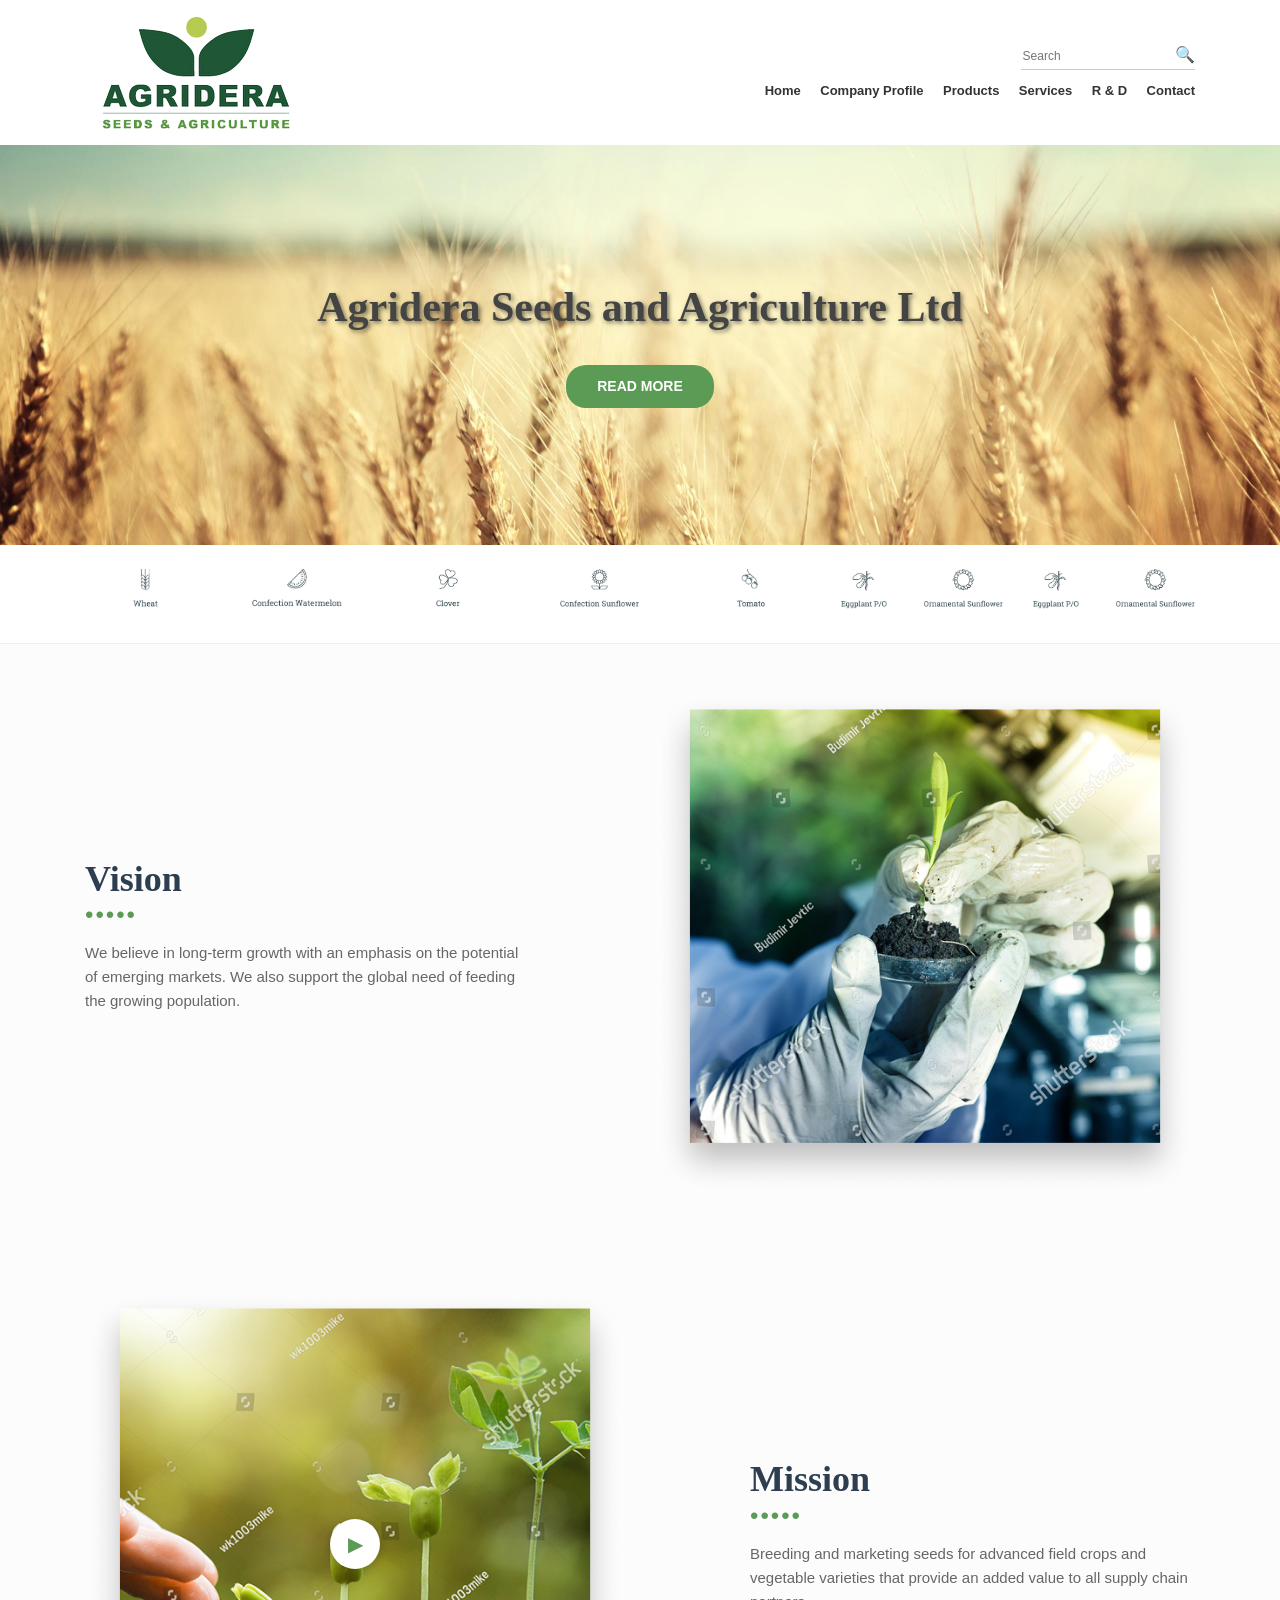
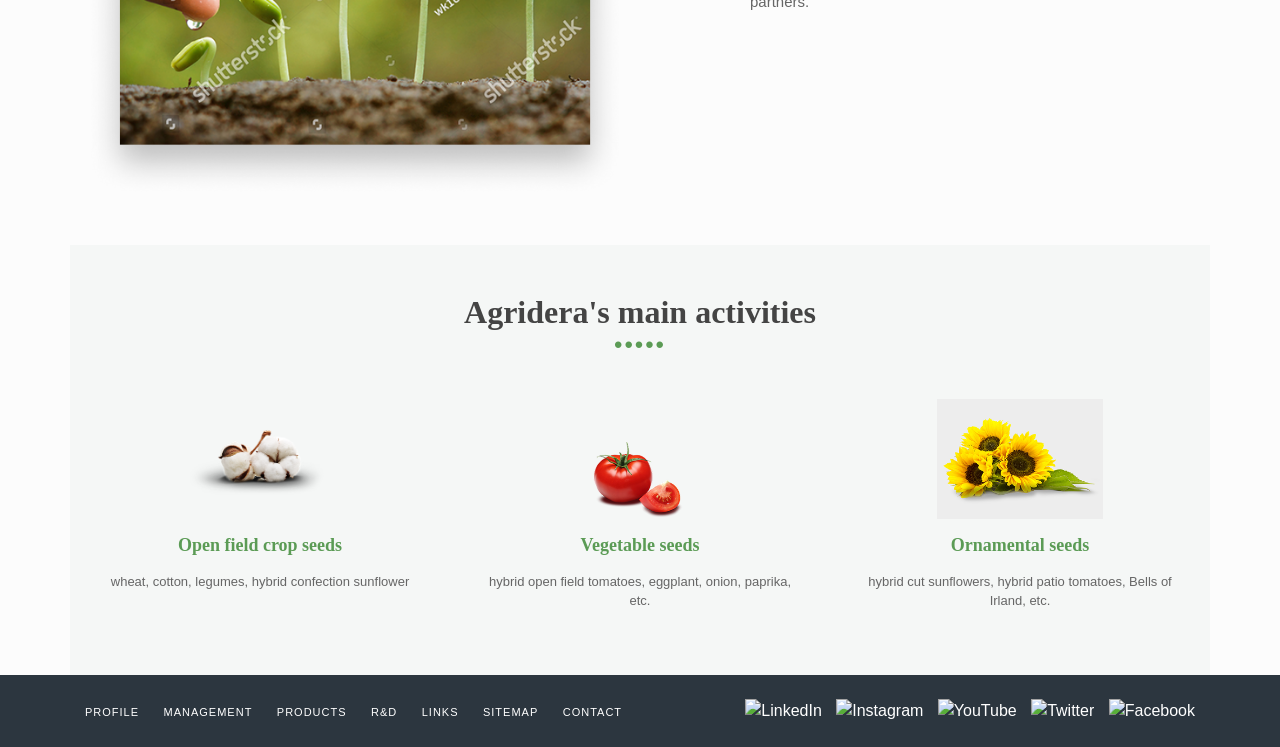
==== practica/index.html @ c4d317b6 "Add files via upload" ====
<!DOCTYPE html>
<html lang="en">
<head>
    <meta charset="UTF-8">
    <meta name="viewport" content="width=device-width, initial-scale=1.0">
    <title>Agridera Seeds and Agriculture</title>
    <link rel="stylesheet" href="https://maxcdn.bootstrapcdn.com/bootstrap/4.0.0/css/bootstrap.min.css">
    <link rel="stylesheet" href="css/style.css">
    <link rel="stylesheet" href="css/header.css">
    <link rel="stylesheet" href="css/middle.css">
    <link rel="stylesheet" href="css/footer.css">
</head>
<body>

    <header class="top-header container py-3">
        <div class="row align-items-center">
            <div class="col-md-3">
                <img src="images/Logo.png" alt="Agridera" class="img-fluid logo">
            </div>
            <div class="col-md-9 text-right">
                <div class="search-box mb-2">
                    <input type="text" placeholder="Search">
                    <span>🔍</span>
                </div>
                <nav class="top-nav">
                    <a href="#">Home</a>
                    <a href="#">Company Profile</a>
                    <a href="#">Products</a>
                    <a href="#">Services</a>
                    <a href="#">R & D</a>
                    <a href="#">Contact</a>
                </nav>
            </div>
        </div>
    </header>

    <section class="hero-section">
        <div class="container text-center text-white hero-content">
            <h1>Agridera Seeds and Agriculture Ltd</h1>
            <a href="#" class="btn btn-green mt-4">READ MORE</a>
        </div>
    </section>

    <section class="features-bar py-4">
        <div class="container">
            <div class="row text-center d-flex justify-content-between align-items-end">
                <div class="col feature-item"><img src="images/1.png" alt="Wheat"></div>
                <div class="col feature-item"><img src="images/2.png" alt="Watermelon"></div>
                <div class="col feature-item"><img src="images/3.png" alt="Clover"></div>
                <div class="col feature-item"><img src="images/4.png" alt="Sunflower"></div>
                <div class="col feature-item"><img src="images/5.png" alt="Tomato"></div>
                <div class="col feature-item"><img src="images/7.png" alt="Eggplant"></div>
                <div class="col feature-item"><img src="images/7.png" alt="Ornamental"></div>
            </div>
        </div>
    </section>

    <main class="middle-content">
        <section class="container py-5 vision-section">
            <div class="row align-items-center">
                <div class="col-md-5">
                    <h2>Vision</h2>
                    <div class="green-dots">•••••</div>
                    <p>We believe in long-term growth with an emphasis on the potential of emerging markets. We also support the global need of feeding the growing population.</p>
                </div>
                <div class="col-md-6 offset-md-1">
                    <img src="images/image 3.png" alt="Vision" class="img-fluid rounded-img shadow">
                </div>
            </div>
        </section>

        <section class="container py-5 mission-section">
            <div class="row align-items-center">
                <div class="col-md-6">
                    <div class="video-wrapper">
                        <img src="images/image 2.png" alt="Mission" class="img-fluid rounded-img shadow">
                        <div class="play-btn">▶</div>
                    </div>
                </div>
                <div class="col-md-5 offset-md-1">
                    <h2>Mission</h2>
                    <div class="green-dots">•••••</div>
                    <p>Breeding and marketing seeds for advanced field crops and vegetable varieties that provide an added value to all supply chain partners.</p>
                </div>
            </div>
        </section>

        <section class="container py-5 activities-section text-center">
            <h2 class="mb-2">Agridera's main activities</h2>
            <div class="green-dots text-center mb-5">•••••</div>
            
            <div class="row">
                <div class="col-md-4 activity-item">
                    <img src="images/image 4.png" alt="Open field crop seeds" class="img-fluid mb-3">
                    <h4 class="text-green">Open field crop seeds</h4>
                    <p>wheat, cotton, legumes, hybrid confection sunflower</p>
                </div>
                <div class="col-md-4 activity-item">
                    <img src="images/image 5.png" alt="Vegetable seeds" class="img-fluid mb-3">
                    <h4 class="text-green">Vegetable seeds</h4>
                    <p>hybrid open field tomatoes, eggplant, onion, paprika, etc.</p>
                </div>
                <div class="col-md-4 activity-item">
                    <img src="images/3 1.png" alt="Ornamental seeds" class="img-fluid mb-3">
                    <h4 class="text-green">Ornamental seeds</h4>
                    <p>hybrid cut sunflowers, hybrid patio tomatoes, Bells of Irland, etc.</p>
                </div>
            </div>
        </section>
    </main>

    <footer class="bottom-footer py-4">
        <div class="container d-flex justify-content-between align-items-center">
            <nav class="footer-nav">
                <a href="#">PROFILE</a>
                <a href="#">MANAGEMENT</a>
                <a href="#">PRODUCTS</a>
                <a href="#">R&D</a>
                <a href="#">LINKS</a>
                <a href="#">SITEMAP</a>
                <a href="#">CONTACT</a>
            </nav>
            <div class="social-icons">
                <img src="images/ico_in.png" alt="LinkedIn">
                <img src="images/ico_inst.png" alt="Instagram">
                <img src="images/ico_tube.png" alt="YouTube">
                <img src="images/ico_tw.png" alt="Twitter">
                <img src="images/ico_fb.png" alt="Facebook">
            </div>
        </div>
    </footer>

</body>
</html>
---- practica/css/style.css ----
@font-face {
    font-family: 'Roboto Slab';
    src: url('../fonts/RobotoSlab-Regular.woff2') format('woff2'),
         url('../fonts/RobotoSlab-Regular.woff') format('woff');
    font-weight: normal;
    font-style: normal;
}

@font-face {
    font-family: 'Roboto Slab';
    src: url('../fonts/RobotoSlab-Bold.woff2') format('woff2'),
         url('../fonts/RobotoSlab-Bold.woff') format('woff');
    font-weight: bold;
    font-style: normal;
}

body {
    font-family: 'Arial', sans-serif;
    color: #333;
    overflow-x: hidden;
}

h1, h2, h3, h4, h5, h6 {
    font-family: 'Roboto Slab', serif;
    font-weight: bold;
    color: #444;
}

.text-green {
    color: #5b9b55;
}

.green-dots {
    color: #5b9b55;
    font-size: 24px;
    letter-spacing: 2px;
    line-height: 0.5;
    margin-bottom: 20px;
}
---- practica/css/header.css ----
.top-header {
    background-color: #fff;
}

.search-box {
    display: inline-block;
    border-bottom: 1px solid #ccc;
    padding-bottom: 2px;
}

.search-box input {
    border: none;
    outline: none;
    font-size: 12px;
    width: 150px;
}

.top-nav a {
    color: #333;
    font-size: 13px;
    margin-left: 15px;
    text-decoration: none;
    font-weight: bold;
}

.top-nav a:hover {
    color: #5b9b55;
}

.hero-section {
    background-image: url('../images/bg.png');
    background-size: cover;
    background-position: center;
    height: 400px;
    display: flex;
    align-items: center;
}

.hero-content h1 {
    font-size: 42px;
    text-shadow: 2px 2px 4px rgba(0,0,0,0.5);
}

.btn-green {
    background-color: #5b9b55;
    color: #fff;
    padding: 10px 30px;
    border-radius: 20px;
    font-weight: bold;
    font-size: 14px;
    transition: 0.3s;
}

.btn-green:hover {
    background-color: #4a8045;
    color: #fff;
}

.features-bar {
    background-color: #fff;
    border-bottom: 1px solid #eee;
}

.feature-item img {
    height: 40px;
    margin-bottom: 10px;
}

.feature-item p {
    font-size: 12px;
    color: #666;
    margin: 0;
}
---- practica/css/middle.css ----
.middle-content {
    background-color: #fcfcfc;
    position: relative;
}

.rounded-img {
    border-radius: 5px;
}

.vision-section h2, .mission-section h2 {
    font-size: 36px;
    color: #2c3e50;
}

.vision-section p, .mission-section p {
    font-size: 15px;
    line-height: 1.6;
    color: #666;
}

.video-wrapper {
    position: relative;
    display: inline-block;
}

.play-btn {
    position: absolute;
    top: 50%;
    left: 50%;
    transform: translate(-50%, -50%);
    background-color: #fff;
    color: #5b9b55;
    width: 50px;
    height: 50px;
    border-radius: 50%;
    display: flex;
    align-items: center;
    justify-content: center;
    font-size: 20px;
    cursor: pointer;
    box-shadow: 0 4px 8px rgba(0,0,0,0.2);
}

.activities-section {
    background-color: #f5f7f6;
    padding-top: 60px;
    padding-bottom: 60px;
}

.activity-item h4 {
    font-size: 18px;
    margin-bottom: 15px;
}

.activity-item p {
    font-size: 13px;
    color: #666;
    padding: 0 20px;
}

.activity-item img {
    height: 120px;
    object-fit: contain;
}
---- practica/css/footer.css ----
.bottom-footer {
    background-color: #2c363f;
    color: #fff;
}

.footer-nav a {
    color: #fff;
    font-size: 11px;
    margin-right: 20px;
    text-decoration: none;
    letter-spacing: 1px;
}

.footer-nav a:hover {
    color: #5b9b55;
}

.social-icons img {
    width: 25px;
    margin-left: 10px;
    cursor: pointer;
    transition: 0.3s;
}

.social-icons img:hover {
    opacity: 0.7;
}
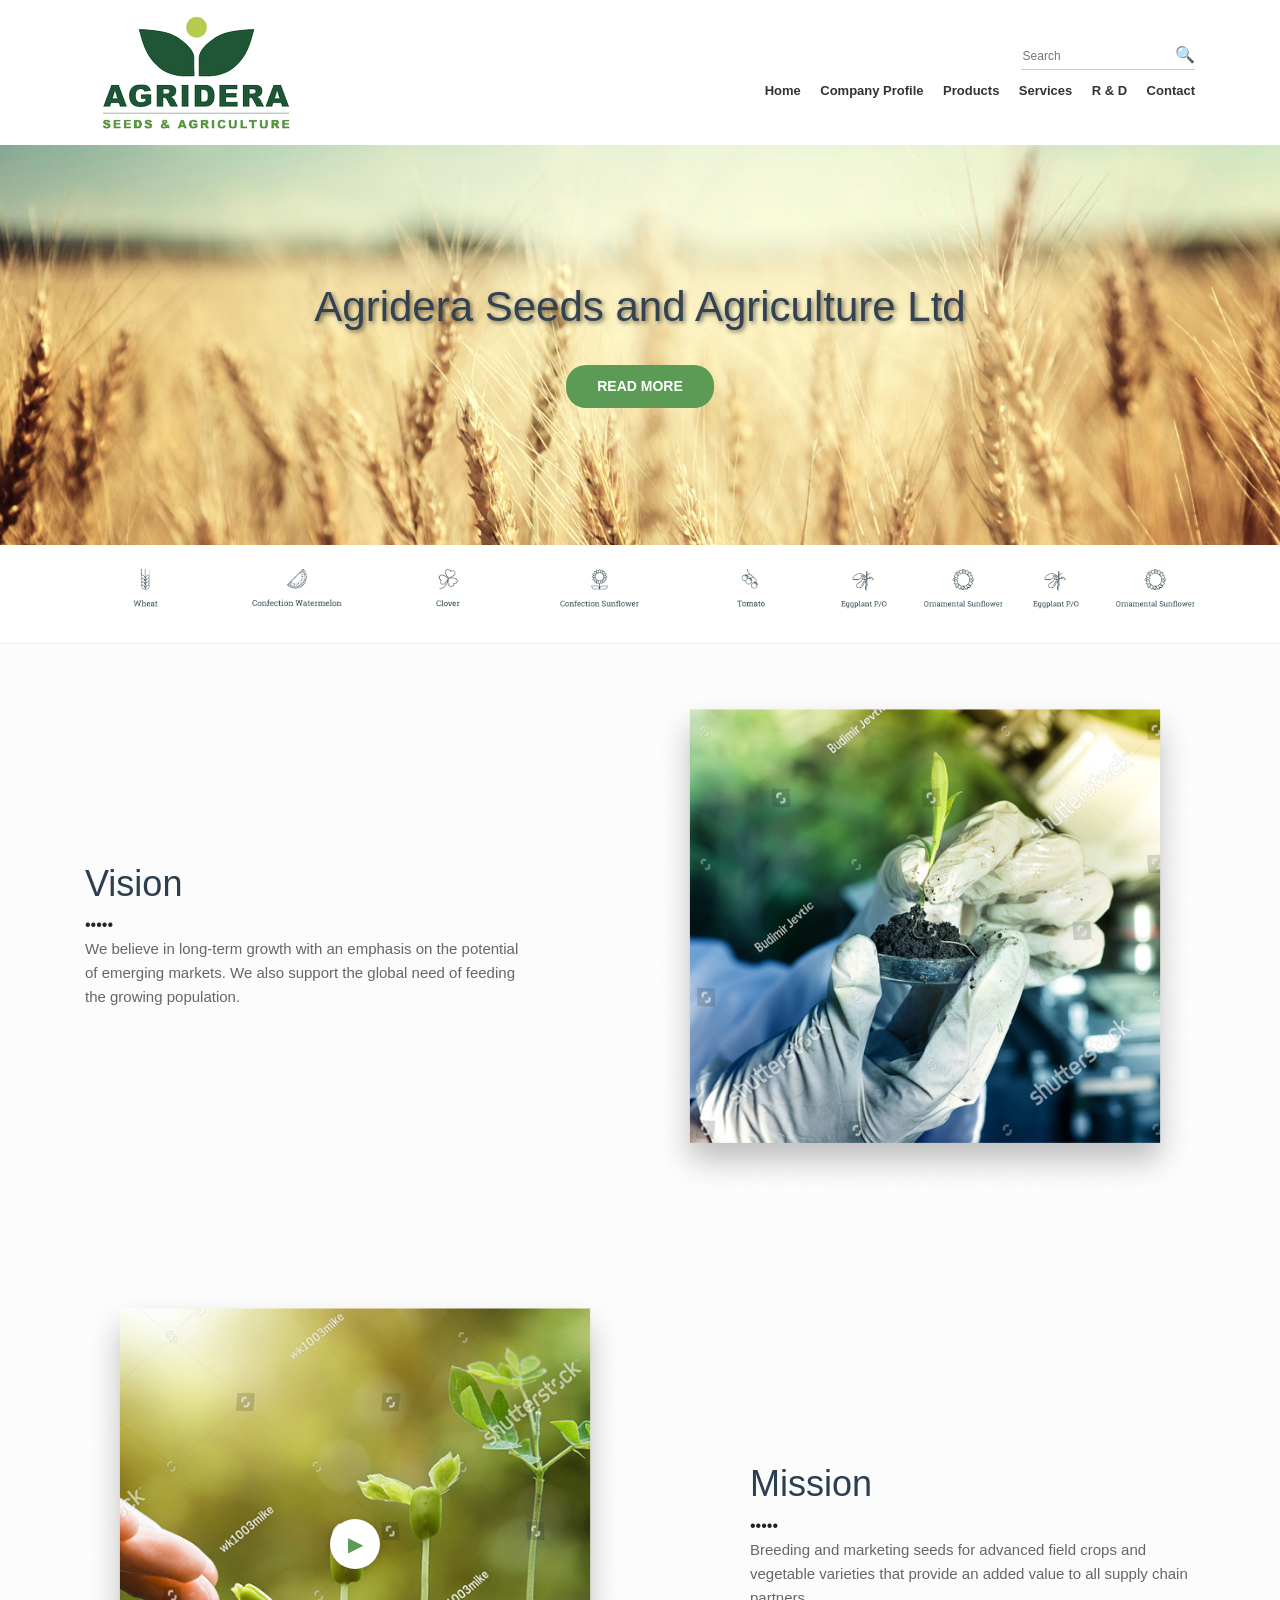
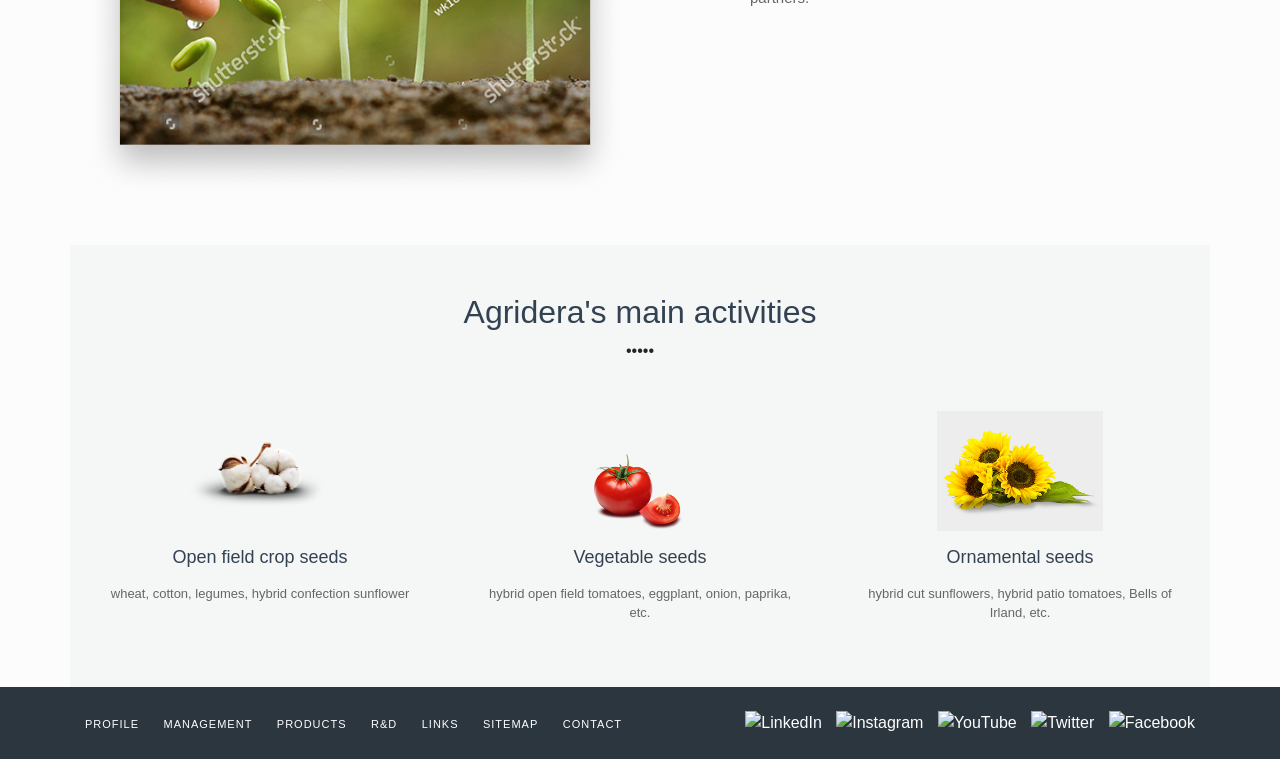
==== commit 30224865: "Add files via upload" ====
--- a/practica/index.html
+++ b/practica/index.html
@@ -46,7 +46,7 @@
             <div class="row text-center d-flex justify-content-between align-items-end">
                 <div class="col feature-item"><img src="images/1.png" alt="Wheat"></div>
                 <div class="col feature-item"><img src="images/2.png" alt="Watermelon"></div>
-                <div class="col feature-item"><img src="images/3.png" alt="Clover"></div>
+                <div class="col feature-item"><img src="images/333.png" alt="Clover"></div>
                 <div class="col feature-item"><img src="images/4.png" alt="Sunflower"></div>
                 <div class="col feature-item"><img src="images/5.png" alt="Tomato"></div>
                 <div class="col feature-item"><img src="images/7.png" alt="Eggplant"></div>
@@ -64,7 +64,7 @@
                     <p>We believe in long-term growth with an emphasis on the potential of emerging markets. We also support the global need of feeding the growing population.</p>
                 </div>
                 <div class="col-md-6 offset-md-1">
-                    <img src="images/image 3.png" alt="Vision" class="img-fluid rounded-img shadow">
+                    <img src="images/image 333.png" alt="Vision" class="img-fluid rounded-img shadow">
                 </div>
             </div>
         </section>
--- a/practica/css/style.css
+++ b/practica/css/style.css
@@ -14,26 +14,23 @@
     font-style: normal;
 }
 
-body {
-    font-family: 'Arial', sans-serif;
-    color: #333;
-    overflow-x: hidden;
+.header-with-bg {
+    background-image: url('../images/header-bg.jpg'); 
+    background-size: cover;
+    background-position: center;
 }
 
-h1, h2, h3, h4, h5, h6 {
-    font-family: 'Roboto Slab', serif;
-    font-weight: bold;
-    color: #444;
+.hero-banner {
+    max-height: 300px;
 }
 
-.text-green {
-    color: #5b9b55;
+.nav-hover:hover {
+    text-decoration: underline !important;
+}
+.border-top-green {
+    border-top: 3px solid #8cc63f; 
 }
 
-.green-dots {
-    color: #5b9b55;
-    font-size: 24px;
-    letter-spacing: 2px;
-    line-height: 0.5;
-    margin-bottom: 20px;
+.tomato-card {
+    aspect-ratio: 1 / 1;
 }
--- a/practica/css/middle.css
+++ b/practica/css/middle.css
@@ -61,4 +61,54 @@
 .activity-item img {
     height: 120px;
     object-fit: contain;
+}
+
+body {
+    background-color: #ffffff;
+    font-family: 'Segoe UI', Tahoma, Geneva, Verdana, sans-serif;
+}
+
+.hero-image-container {
+    max-height: 250px; 
+    overflow: hidden;
+}
+
+.hero-image {
+    object-fit: cover;
+    object-position: center;
+}
+
+.content-wrapper {
+    max-width: 1100px;
+}
+
+.nav-link {
+    color: #808080;
+    font-size: 0.95rem;
+}
+
+.nav-link:hover {
+    color: #555555;
+}
+
+.logo-placeholder {
+    line-height: 1.1;
+}
+
+h1, h2, h3, h4, h5, h6 {
+    color: #334252;
+}
+
+.info-box-v2 {
+    background-color: #143d1a; 
+    font-family: 'Segoe UI', Tahoma, Geneva, Verdana, sans-serif;
+}
+
+.border-top-green {
+    border-top: 3px solid #8cc63f; 
+}
+
+.tomato-card {
+    aspect-ratio: 1 / 1;
+    object-fit: cover;
 }
